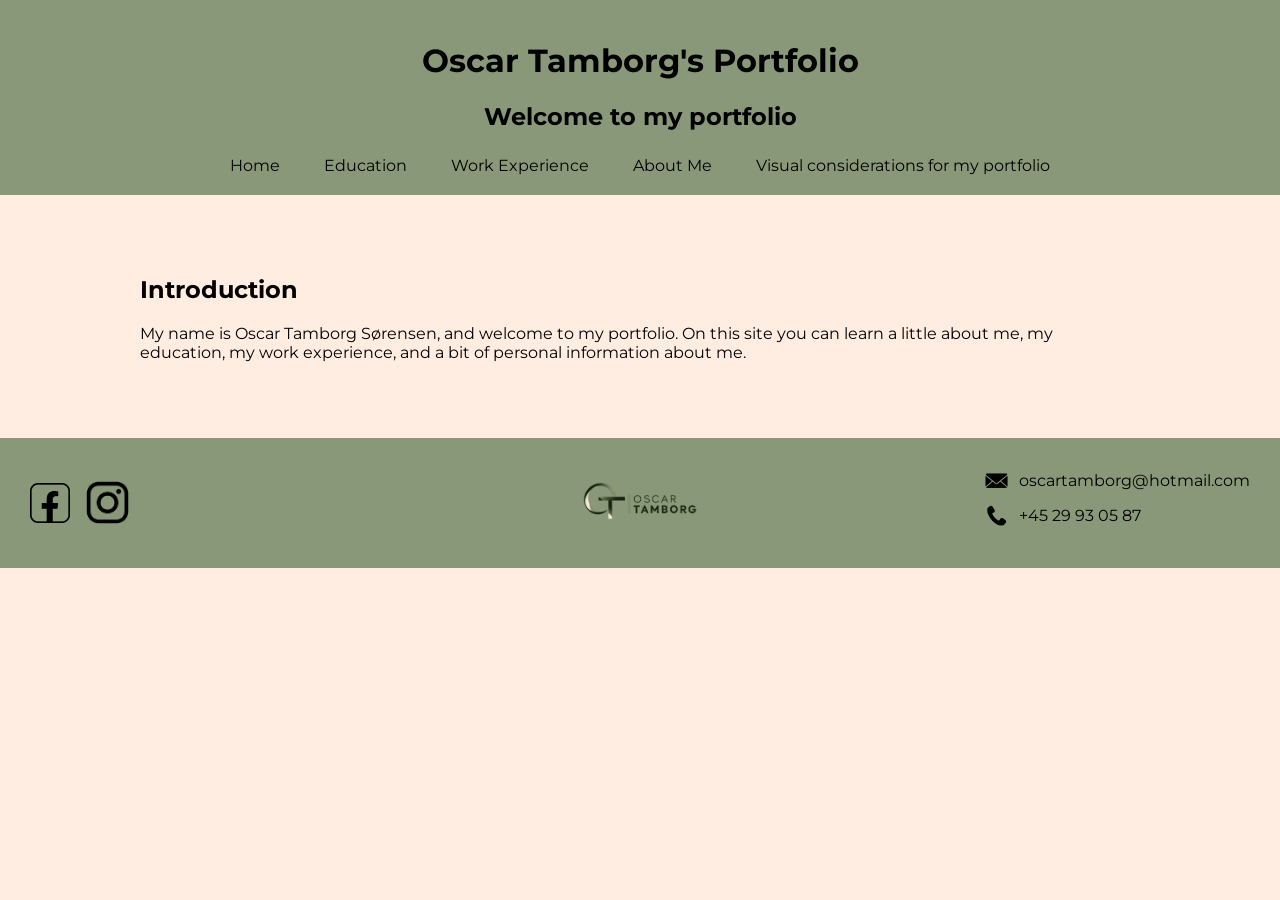
==== index.html @ b5442aaa "mistake" ====
<!DOCTYPE html>
<html lang="en">

<head>
    <meta charset="UTF-8">
    <meta name="viewport"
          content="width=device-width, user-scalable=no, initial-scale=1.0, maximum-scale=1.0, minimum-scale=1.0">

    <title>Oscar Tamborg's portfolio</title>

    <link rel="icon" href="./images/favicon.ico">
    <link rel="preconnect" href="https://fonts.googleapis.com">
    <link rel="preconnect" href="https://fonts.gstatic.com" crossorigin>
    <link href="https://fonts.googleapis.com/css2?family=Montserrat:wght@300;400;500;600;700&display=swap" rel="stylesheet">

    <link rel="stylesheet" href="main.css">
</head>

<body>

<header>
    <h1>Oscar Tamborg's Portfolio</h1>
    <h2>Welcome to my portfolio</h2>

    <nav>
        <a href="index.html">Home</a>
        <a href="education.html">Education</a>
        <a href="workexperience.html">Work Experience</a>
        <a href="aboutme.html">About Me</a>
        <a href="visual_considerations.html">Visual considerations for my portfolio</a>
    </nav>
</header>

<main>

    <section class="introduction">
        <h2>Introduction</h2>

        <p>
            My name is Oscar Tamborg Sørensen, and welcome to my portfolio.
            On this site you can learn a little about me, my education,
            my work experience, and a bit of personal information about me.
        </p>
    </section>

</main>

<footer>
    <div class="footer-content">

        <div class="footer-left">
            <div class="socials">

                <a href="https://www.facebook.com/oscartamborg/" target="_blank">
                    <img class="facebook-logo" src="images/facebook_logo.png" alt="Facebook">
                </a>

                <a href="https://www.instagram.com/oscartamborg/" target="_blank">
                    <img class="instagram-logo" src="images/instagram_logo.png" alt="Instagram">
                </a>

            </div>
        </div>

        <div class="footer-center">
            <a href="index.html">
                <img src="images/logo_ot.png" alt="Oscar Tamborg logo">
            </a>
        </div>

        <div class="footer-right">

            <div class="contact-item">
                <img src="images/mail.png" alt="Email">

                <a href="mailto:oscartamborg@hotmail.com">
                    oscartamborg@hotmail.com
                </a>
            </div>

            <div class="contact-item">
                <img src="images/phone.png" alt="Phone">

                <a href="tel:+4529930587">
                    +45 29 93 05 87
                </a>
            </div>

        </div>

    </div>
</footer>

</body>
</html>
---- main.css ----
main {
    max-width: 1000px;
    margin: 0 auto;
    padding: 60px 30px;
}

header {
    background-color: #899878;
    color: black;
    text-align: center;
    padding: 20px;
}

nav {
    margin-top: 25px;
}

nav a {
    color: black;
    text-decoration: none;
    margin: 0 20px;
}

nav a:hover {
    text-decoration: underline;
}

body {
    font-family: "Montserrat", sans-serif;
    background-color: #FFEDE1;
    margin: 0;
}

footer {
    padding: 30px;
    background-color: #899878;
}

.footer-content {
    position: relative;
    display: flex;
    justify-content: space-between;
    align-items: center;
}

.footer-left {
    text-align: left;
}

.socials {
    display: flex;
    align-items: center;
    gap: 10px;
}

.socials a {
    display: flex;
    align-items: center;
}

.facebook-logo {
    width: 40px;
    height: 40px;
    object-fit: contain;
}

.instagram-logo {
    width: 55px;
    height: 55px;
    object-fit: contain;
}

.footer-center {
    position: absolute;
    left: 50%;
    transform: translateX(-50%);
}

.footer-center img {
    width: 120px;
    height: 80px;
    object-fit: contain;
}

.footer-right {
    margin-left: auto;
    text-align: left;
}

.contact-item {
    display: flex;
    align-items: center;
    gap: 10px;
    margin-bottom: 10px;
}

.contact-item img {
    width: 25px;
    height: 25px;
    object-fit: contain;
}

.contact-item a {
    color: black;
    text-decoration: none;
}

.contact-item a:hover {
    text-decoration: underline;
}
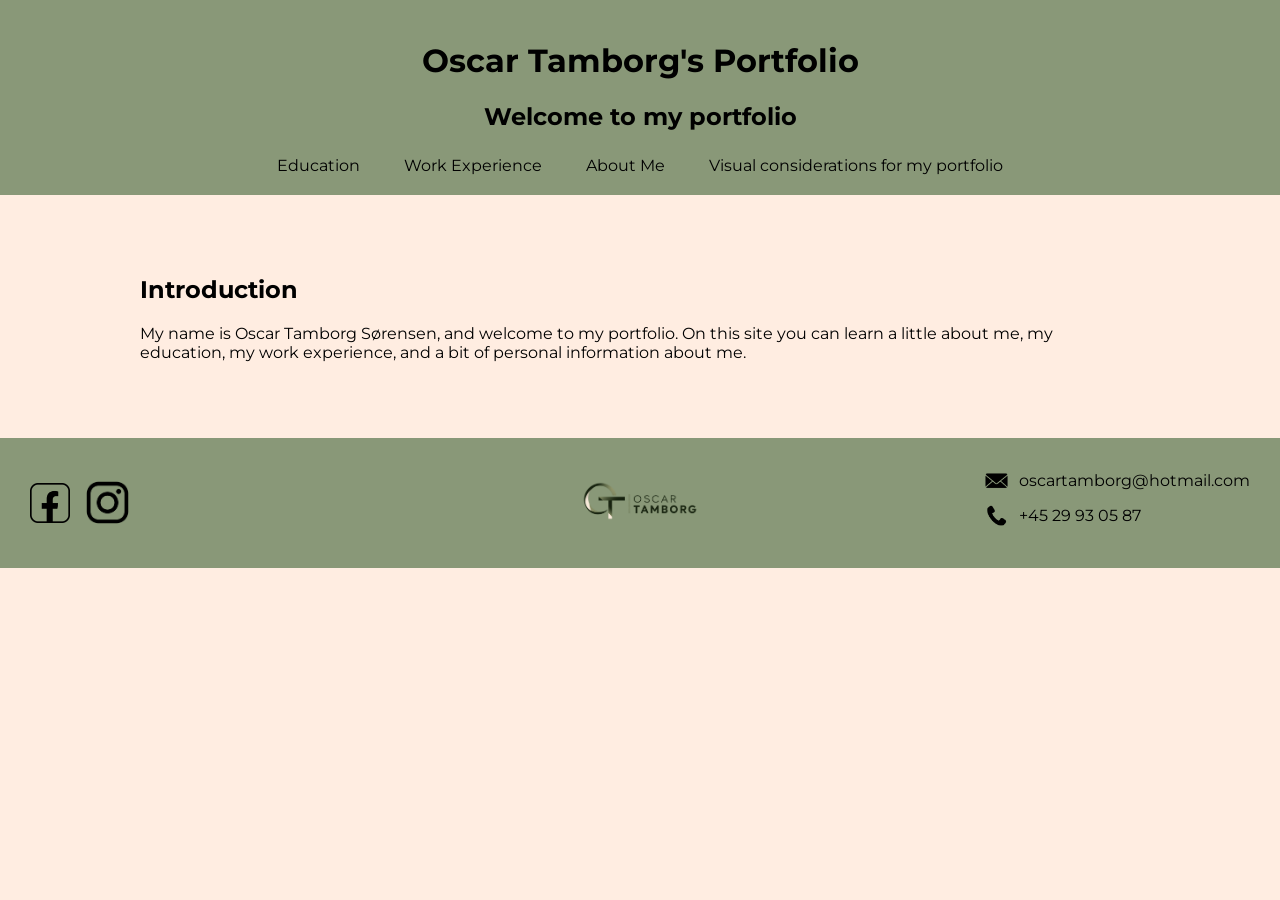
==== commit c7048d31: "mistake" ====
--- a/index.html
+++ b/index.html
@@ -23,7 +23,6 @@
     <h2>Welcome to my portfolio</h2>
 
     <nav>
-        <a href="index.html">Home</a>
         <a href="education.html">Education</a>
         <a href="workexperience.html">Work Experience</a>
         <a href="aboutme.html">About Me</a>
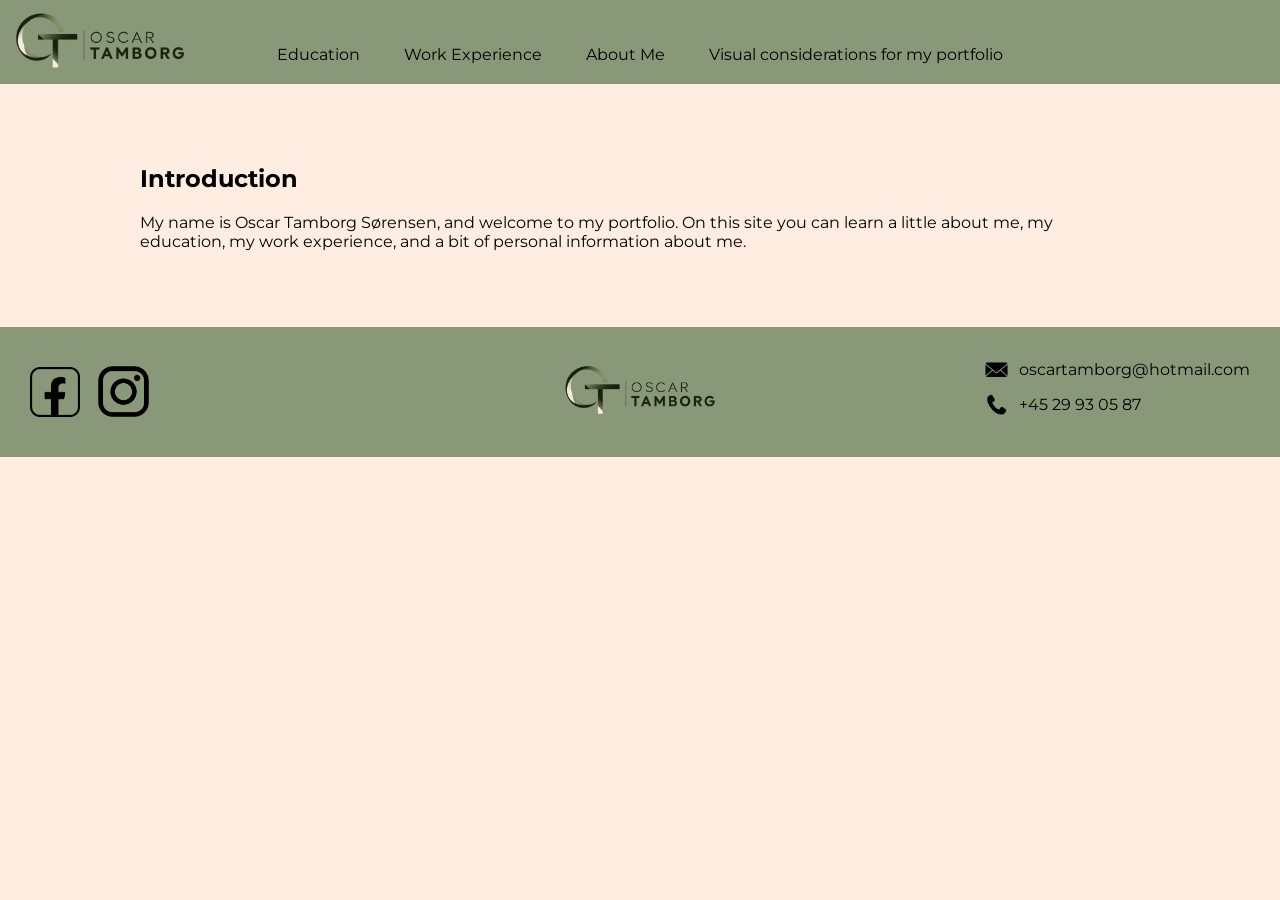
==== commit 75935676: "." ====
--- a/index.html
+++ b/index.html
@@ -3,12 +3,12 @@
 
 <head>
     <meta charset="UTF-8">
-    <meta name="viewport"
-          content="width=device-width, user-scalable=no, initial-scale=1.0, maximum-scale=1.0, minimum-scale=1.0">
+    <meta name="viewport" content="width=device-width, initial-scale=1.0">
 
-    <title>Oscar Tamborg's portfolio</title>
+    <title>Oscar Tamborg's Portfolio</title>
 
-    <link rel="icon" href="./images/favicon.ico">
+    <link rel="icon" href="images/favicon.ico">
+
     <link rel="preconnect" href="https://fonts.googleapis.com">
     <link rel="preconnect" href="https://fonts.gstatic.com" crossorigin>
     <link href="https://fonts.googleapis.com/css2?family=Montserrat:wght@300;400;500;600;700&display=swap" rel="stylesheet">
@@ -19,8 +19,10 @@
 <body>
 
 <header>
-    <h1>Oscar Tamborg's Portfolio</h1>
-    <h2>Welcome to my portfolio</h2>
+
+    <a href="index.html">
+        <img class="logo" src="images/logo_ot.png" alt="Oscar Tamborg logo">
+    </a>
 
     <nav>
         <a href="education.html">Education</a>
@@ -28,11 +30,13 @@
         <a href="aboutme.html">About Me</a>
         <a href="visual_considerations.html">Visual considerations for my portfolio</a>
     </nav>
+
 </header>
 
 <main>
 
     <section class="introduction">
+
         <h2>Introduction</h2>
 
         <p>
@@ -40,14 +44,17 @@
             On this site you can learn a little about me, my education,
             my work experience, and a bit of personal information about me.
         </p>
+
     </section>
 
 </main>
 
 <footer>
+
     <div class="footer-content">
 
         <div class="footer-left">
+
             <div class="socials">
 
                 <a href="https://www.facebook.com/oscartamborg/" target="_blank">
@@ -59,36 +66,46 @@
                 </a>
 
             </div>
+
         </div>
 
         <div class="footer-center">
+
             <a href="index.html">
                 <img src="images/logo_ot.png" alt="Oscar Tamborg logo">
             </a>
+
         </div>
 
         <div class="footer-right">
 
             <div class="contact-item">
+
                 <img src="images/mail.png" alt="Email">
 
                 <a href="mailto:oscartamborg@hotmail.com">
                     oscartamborg@hotmail.com
                 </a>
+
             </div>
 
             <div class="contact-item">
+
                 <img src="images/phone.png" alt="Phone">
 
                 <a href="tel:+4529930587">
                     +45 29 93 05 87
                 </a>
+
             </div>
 
         </div>
 
     </div>
+
 </footer>
 
 </body>
-</html>+
+</html>
+
--- a/main.css
+++ b/main.css
@@ -9,6 +9,16 @@
     color: black;
     text-align: center;
     padding: 20px;
+    position: relative;
+}
+
+.logo {
+    position: absolute;
+    left: 10px;
+    top: 8px;
+    width: 180px;
+    height: 65px;
+    object-fit: contain;
 }
 
 nav {
@@ -59,14 +69,14 @@
 }
 
 .facebook-logo {
-    width: 40px;
-    height: 40px;
+    width: 50px;
+    height: 50px;
     object-fit: contain;
 }
 
 .instagram-logo {
-    width: 55px;
-    height: 55px;
+    width: 67px;
+    height: 67px;
     object-fit: contain;
 }
 
@@ -77,8 +87,8 @@
 }
 
 .footer-center img {
-    width: 120px;
-    height: 80px;
+    width: 160px;
+    height: 95px;
     object-fit: contain;
 }
 
@@ -107,4 +117,4 @@
 
 .contact-item a:hover {
     text-decoration: underline;
-}+}
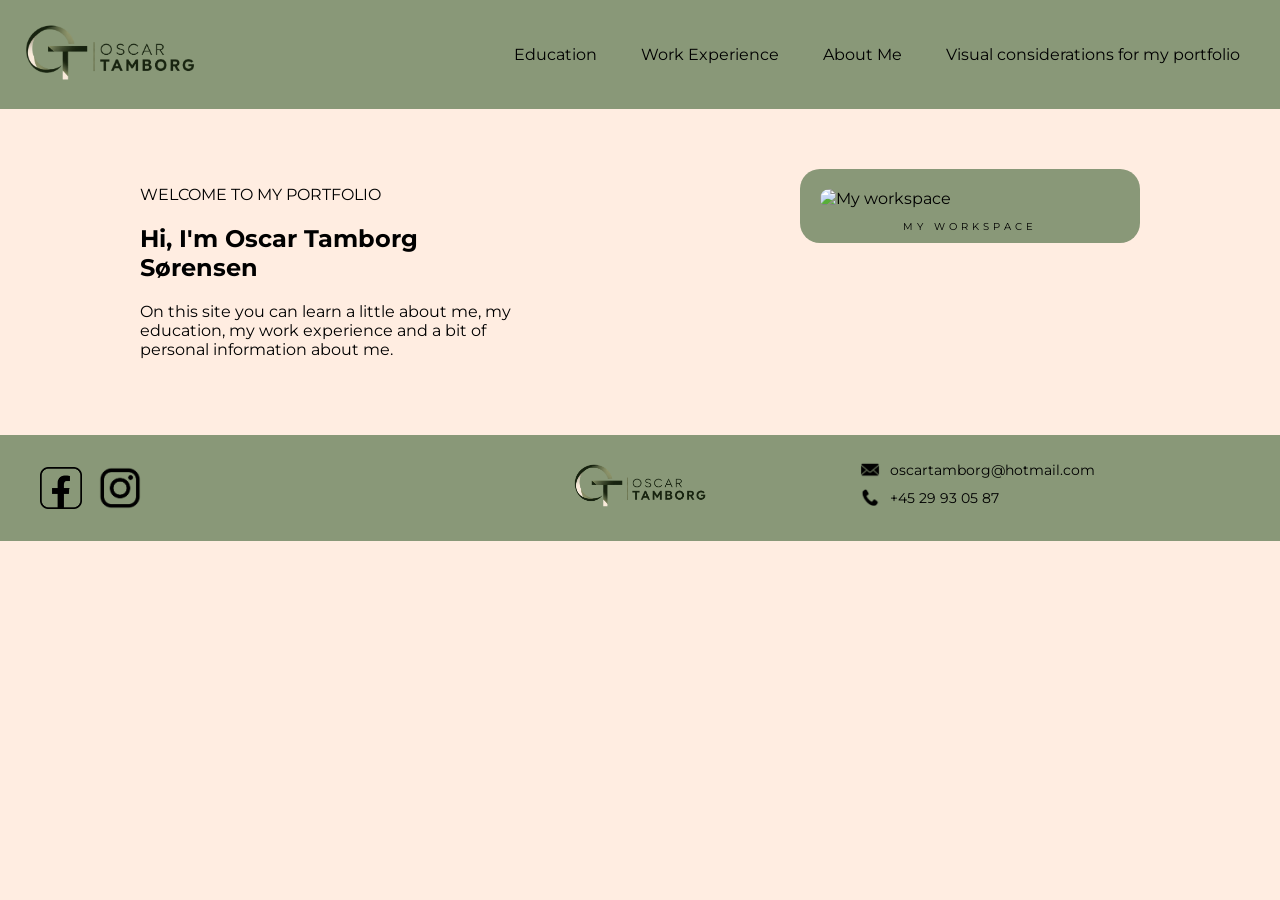
==== commit e71988b4: "Media queries" ====
--- a/index.html
+++ b/index.html
@@ -36,14 +36,22 @@
 <main>
 
     <section class="introduction">
+        <div class="introduction-text">
+            <p>WELCOME TO MY PORTFOLIO</p>
 
-        <h2>Introduction</h2>
+            <h1>Hi, I'm Oscar Tamborg Sørensen</h1>
 
-        <p>
-            My name is Oscar Tamborg Sørensen, and welcome to my portfolio.
-            On this site you can learn a little about me, my education,
-            my work experience, and a bit of personal information about me.
-        </p>
+            <p>
+                On this site you can learn a little about me,
+                my education, my work experience and a bit of
+                personal information about me.
+            </p>
+        </div>
+        <div class="introduction-image">
+                <img src="images/mysetup.png" alt="My workspace">
+            <p>MY WORKSPACE</p>
+        </div>
+
 
     </section>
 
--- a/main.css
+++ b/main.css
@@ -7,23 +7,19 @@
 header {
     background-color: #899878;
     color: black;
-    text-align: center;
     padding: 20px;
-    position: relative;
+
+    display: flex;
+    align-items: center;
+    justify-content: space-between;
 }
 
 .logo {
-    position: absolute;
-    left: 10px;
-    top: 8px;
     width: 180px;
     height: 65px;
     object-fit: contain;
 }
 
-nav {
-    margin-top: 25px;
-}
 
 nav a {
     color: black;
@@ -41,72 +37,118 @@
     margin: 0;
 }
 
+
+
+.introduction {
+    display: flex;
+    justify-content: space-between;
+    align-items: flex-start;
+    gap: 60px;
+}
+
+.introduction-text {
+    width: 40%;
+}
+
+.introduction-image {
+    width: 30%;
+    background-color: #899878;
+    padding: 20px;
+    padding-bottom: 10px;
+    border-radius: 20px;
+}
+
+.introduction-image img {
+    width: 100%;
+    height: auto;
+    display: block;
+    border-radius: 20px;
+}
+
+.introduction-image p {
+    text-align: center;
+    font-size: 10px;
+    letter-spacing: 4px;
+    margin: 12px 0 0 0;
+}
+
+
+
+
 footer {
-    padding: 30px;
+    padding: 25px 40px;
     background-color: #899878;
 }
 
 .footer-content {
-    position: relative;
     display: flex;
     justify-content: space-between;
     align-items: center;
+    gap: 30px;
+}
+
+.footer-left,
+.footer-center,
+.footer-right {
+    flex: 1;
 }
 
 .footer-left {
-    text-align: left;
+    display: flex;
+    justify-content: flex-start;
+}
+
+.footer-center {
+    display: flex;
+    justify-content: center;
+}
+
+.footer-right {
+    display: flex;
+    flex-direction: column;
+    align-items: flex-start;
 }
 
 .socials {
     display: flex;
     align-items: center;
+    gap: 12px;
+}
+
+.socials a {
+    display: flex;
+    align-items: center;
+}
+
+.facebook-logo {
+    width: 42px;
+    height: 42px;
+    object-fit: contain;
+}
+
+.instagram-logo {
+    width: 52px;
+    height: 52px;
+    object-fit: contain;
+}
+
+.footer-center img {
+    width: 140px;
+    height: auto;
+    object-fit: contain;
+}
+
+.contact-item {
+    display: flex;
+    align-items: center;
     gap: 10px;
-}
-
-.socials a {
-    display: flex;
-    align-items: center;
-}
-
-.facebook-logo {
-    width: 50px;
-    height: 50px;
-    object-fit: contain;
-}
-
-.instagram-logo {
-    width: 67px;
-    height: 67px;
-    object-fit: contain;
-}
-
-.footer-center {
-    position: absolute;
-    left: 50%;
-    transform: translateX(-50%);
-}
-
-.footer-center img {
-    width: 160px;
-    height: 95px;
-    object-fit: contain;
-}
-
-.footer-right {
-    margin-left: auto;
-    text-align: left;
-}
-
-.contact-item {
-    display: flex;
-    align-items: center;
-    gap: 10px;
-    margin-bottom: 10px;
+    margin-bottom: 8px;
+    font-size: 14px;
 }
 
 .contact-item img {
-    width: 25px;
-    height: 25px;
+    width: 20px;
+    height: 20px;
     object-fit: contain;
 }
 
@@ -118,3 +160,83 @@
 .contact-item a:hover {
     text-decoration: underline;
 }
+
+
+
+@media (max-width: 768px) {
+
+    main {
+        padding: 40px 20px;
+    }
+
+    header {
+        flex-direction: column;
+        gap: 20px;
+    }
+
+    .logo {
+        width: 150px;
+        height: auto;
+    }
+
+    nav {
+        display: flex;
+        flex-direction: column;
+        align-items: center;
+        gap: 15px;
+    }
+
+    nav a {
+        margin: 0;
+    }
+
+    .introduction {
+        flex-direction: column;
+        align-items: center;
+        gap: 40px;
+    }
+
+    .introduction-text {
+        width: 100%;
+    }
+
+    .introduction-image {
+        width: 80%;
+        max-width: 350px;
+    }
+
+    footer {
+        padding: 30px 20px;
+    }
+
+    .footer-content {
+        flex-direction: column;
+        gap: 20px;
+    }
+
+    .footer-left,
+    .footer-center,
+    .footer-right {
+        width: 100%;
+    }
+
+    .footer-left {
+        justify-content: center;
+    }
+
+    .footer-center {
+        justify-content: center;
+    }
+
+    .footer-right {
+        align-items: center;
+    }
+
+    .footer-center img {
+        width: 120px;
+    }
+
+    .contact-item {
+        justify-content: center;
+    }
+}
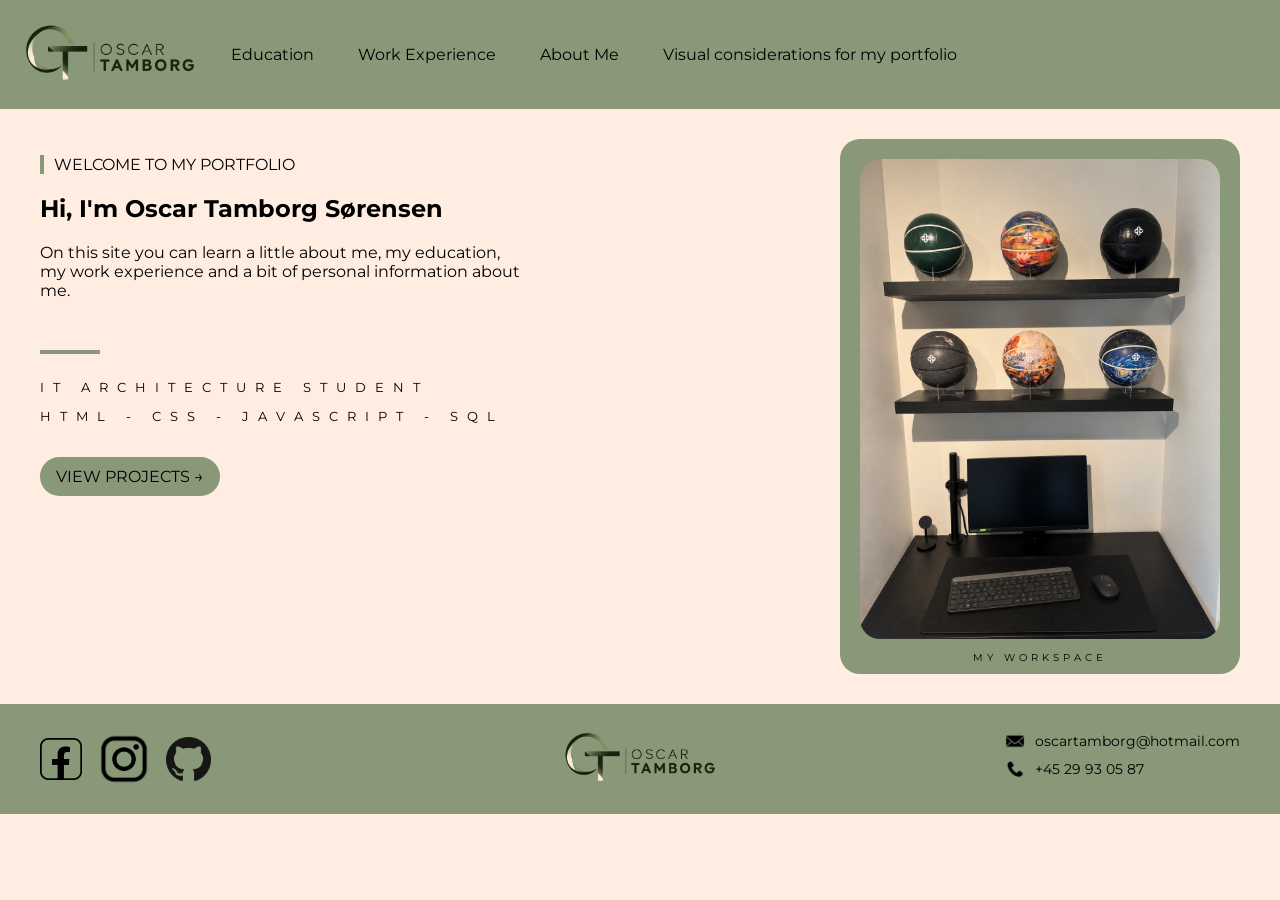
==== commit 64d59284: "Visual considerations, almost done" ====
--- a/index.html
+++ b/index.html
@@ -37,7 +37,7 @@
 
     <section class="introduction">
         <div class="introduction-text">
-            <p>WELCOME TO MY PORTFOLIO</p>
+            <p class="welcome-text">WELCOME TO MY PORTFOLIO</p>
 
             <h1>Hi, I'm Oscar Tamborg Sørensen</h1>
 
@@ -46,12 +46,16 @@
                 my education, my work experience and a bit of
                 personal information about me.
             </p>
+            <div class="tech">
+                <p>IT ARCHITECTURE STUDENT</p>
+                <p>HTML - CSS - JAVASCRIPT - SQL</p>
+            </div>
+            <a class="projects-button" href="projects.html">VIEW PROJECTS →</a>
         </div>
         <div class="introduction-image">
                 <img src="images/mysetup.png" alt="My workspace">
             <p>MY WORKSPACE</p>
         </div>
-
 
     </section>
 
@@ -71,6 +75,9 @@
 
                 <a href="https://www.instagram.com/oscartamborg/" target="_blank">
                     <img class="instagram-logo" src="images/instagram_logo.png" alt="Instagram">
+                </a>
+                <a href="https://github.com/tamosc" target="_blank">
+                    <img class="github-logo" src="images/github_logo.png" alt="Github">
                 </a>
 
             </div>
--- a/main.css
+++ b/main.css
@@ -1,17 +1,16 @@
 main {
-    max-width: 1000px;
+    max-width: 1200px;
     margin: 0 auto;
-    padding: 60px 30px;
+    padding: 30px 10px;
 }
 
 header {
     background-color: #899878;
     color: black;
     padding: 20px;
-
-    display: flex;
-    align-items: center;
-    justify-content: space-between;
+    display: flex;
+    align-items: center;
+    gap: 11px;
 }
 
 .logo {
@@ -19,7 +18,6 @@
     height: 65px;
     object-fit: contain;
 }
-
 
 nav a {
     color: black;
@@ -37,7 +35,10 @@
     margin: 0;
 }
 
-
+.welcome-text {
+    border-left: 4px solid #899878;
+    padding-left: 10px;
+}
 
 .introduction {
     display: flex;
@@ -72,8 +73,191 @@
     margin: 12px 0 0 0;
 }
 
-
-
+.tech {
+    margin-top: 50px;
+}
+
+.tech::before {
+    content: "";
+    display: block;
+    width: 60px;
+    height: 4px;
+    background-color: #899878;
+    margin-bottom: 25px;
+}
+
+.tech p {
+    font-size: 13px;
+    letter-spacing: 9px;
+}
+
+.projects-button {
+    display: inline-block;
+    color: black;
+    text-decoration: none;
+    background-color: #899878;
+    padding: 10px 16px;
+    margin-top: 20px;
+    border-radius: 20px;
+}
+
+.projects-button:hover {
+    text-decoration: underline;
+    background-color: #2A3C24;
+    color: white;
+}
+
+.education h2 {
+    border-left: 4px solid #899878;
+    padding-left: 10px;
+}
+
+.education-item {
+    margin-bottom: 25px;
+    padding-left: 10px;
+    display: flex;
+    align-items: center;
+    gap: 20px;
+}
+
+.education-item img {
+    width: 250px;
+    height: 150px;
+    object-fit: cover;
+    display: block;
+    margin-bottom: 10px;
+    border-radius: 20px;
+}
+
+.education ul {
+    list-style: none;
+    padding-left: 0;
+}
+
+.education-item span {
+    font-weight: 500;
+}
+
+.education-item p {
+    font-size: 15px;
+    margin-top: 5px;
+}
+
+.workexperience h2 {
+    border-left: 4px solid #899878;
+    padding-left: 10px;
+}
+
+.workexperience-item {
+    margin-bottom: 25px;
+    padding-left: 10px;
+    display: flex;
+    align-items: center;
+    gap: 20px;
+}
+
+.workexperience ul {
+    list-style: none;
+    padding-left: 0;
+}
+
+.workexperience-item span {
+    font-weight: 500;
+}
+
+.work-image {
+    width: 250px;
+    height: 150px;
+    padding: 15px;
+    box-sizing: border-box;
+    background-color: white;
+    border-radius: 20px;
+    display: flex;
+    justify-content: center;
+    align-items: center;
+    flex-shrink: 0;
+}
+
+.work-image img {
+    width: 100%;
+    height: 100%;
+    object-fit: contain;
+}
+
+.workexperience-item p {
+    font-size: 15px;
+    margin-top: 5px;
+}
+
+.sports {
+    margin-top: 40px;
+}
+
+.about-me h2 {
+    border-left: 4px solid #899878;
+    padding-left: 10px;
+}
+
+.sports-item {
+    display: flex;
+    flex-direction: row;
+    align-items: center;
+    gap: 40px;
+    margin: 30px 0;
+}
+
+.sports-item img {
+    width: 350px;
+    height: 230px;
+    object-fit: cover;
+    flex-shrink: 0;
+    border-radius: 20px;
+}
+
+.sports-item p {
+    margin: 0;
+    line-height: 1.6;
+}
+
+.sports-item.reverse {
+    flex-direction: row-reverse;
+}
+
+.visuals {
+    margin-top: 40px;
+}
+
+.visual-considerations h2 {
+    border-left: 4px solid #899878;
+    padding-left: 10px;
+}
+
+.visuals-item {
+    display: flex;
+    align-items: center;
+    gap: 40px;
+    margin-bottom: 25px;
+}
+
+.visuals-item.reverse {
+    flex-direction: row-reverse;
+}
+
+.visual-image {
+    width: 350px;
+    height: 230px;
+    background-color: white;
+    border-radius: 20px;
+    overflow: hidden;
+    flex-shrink: 0;
+}
+
+.visual-image img {
+    width: 100%;
+    height: 100%;
+    object-fit: contain;
+    border-radius: 20px;
+}
 
 footer {
     padding: 25px 40px;
@@ -81,16 +265,11 @@
 }
 
 .footer-content {
-    display: flex;
-    justify-content: space-between;
-    align-items: center;
-    gap: 30px;
-}
-
-.footer-left,
-.footer-center,
-.footer-right {
-    flex: 1;
+    max-width: 1400px;
+    margin: 0 auto;
+    display: grid;
+    grid-template-columns: 1fr 1fr 1fr;
+    align-items: center;
 }
 
 .footer-left {
@@ -107,6 +286,7 @@
     display: flex;
     flex-direction: column;
     align-items: flex-start;
+    justify-self: end;
 }
 
 .socials {
@@ -127,13 +307,19 @@
 }
 
 .instagram-logo {
-    width: 52px;
-    height: 52px;
+    width: 60px;
+    height: 60px;
+    object-fit: contain;
+}
+
+.github-logo {
+    width: 45px;
+    height: 45px;
     object-fit: contain;
 }
 
 .footer-center img {
-    width: 140px;
+    width: 160px;
     height: auto;
     object-fit: contain;
 }
@@ -161,17 +347,16 @@
     text-decoration: underline;
 }
 
-
-
 @media (max-width: 768px) {
 
     main {
-        padding: 40px 20px;
+        padding: 35px 20px;
     }
 
     header {
         flex-direction: column;
-        gap: 20px;
+        gap: 15px;
+        padding: 20px;
     }
 
     .logo {
@@ -183,26 +368,139 @@
         display: flex;
         flex-direction: column;
         align-items: center;
-        gap: 15px;
+        gap: 10px;
     }
 
     nav a {
         margin: 0;
+        text-align: center;
+        font-size: 14px;
     }
 
     .introduction {
-        flex-direction: column;
-        align-items: center;
-        gap: 40px;
+        display: flex;
+        flex-direction: column;
+        align-items: stretch;
+        gap: 35px;
     }
 
     .introduction-text {
         width: 100%;
     }
 
+    .welcome-text {
+        font-size: 14px;
+    }
+
+    .introduction-text h1 {
+        font-size: 32px;
+    }
+
     .introduction-image {
-        width: 80%;
+        width: auto;
         max-width: 350px;
+        margin: 0 auto;
+        padding: 15px;
+    }
+
+    .tech {
+        margin-top: 40px;
+    }
+
+    .tech p {
+        letter-spacing: 4px;
+        line-height: 1.8;
+    }
+
+    .projects-button {
+        margin-top: 15px;
+    }
+
+    .education-item {
+        flex-direction: column;
+        align-items: flex-start;
+        padding-left: 0;
+        gap: 10px;
+        margin-bottom: 35px;
+    }
+
+    .education-item img {
+        width: 100%;
+        height: 180px;
+        margin-bottom: 0;
+    }
+
+    .education-item span {
+        font-size: 16px;
+    }
+
+    .education-item p {
+        font-size: 14px;
+    }
+
+    .workexperience-item {
+        flex-direction: column;
+        align-items: flex-start;
+        padding-left: 0;
+        gap: 10px;
+        margin-bottom: 35px;
+    }
+
+    .work-image {
+        width: 100%;
+        height: 180px;
+    }
+
+    .workexperience-item span {
+        font-size: 16px;
+    }
+
+    .workexperience-item p {
+        font-size: 14px;
+    }
+
+    .about-me h2 {
+        font-size: 26px;
+    }
+
+    .about-me p {
+        font-size: 14px;
+        line-height: 1.5;
+    }
+
+    .about-me .projects-button {
+        font-size: 13px;
+        padding: 10px 14px;
+    }
+
+    .sports {
+        margin-top: 30px;
+    }
+
+    .sports-item,
+    .sports-item.reverse {
+        flex-direction: column;
+        align-items: flex-start;
+        gap: 15px;
+        margin: 30px 0;
+    }
+
+    .sports-item img {
+        width: 100%;
+        height: 220px;
+    }
+
+
+    .visuals-item.reverse {
+        flex-direction: column;
+        align-items: flex-start;
+        gap: 15px;
+        margin-bottom: 35px;
+    }
+
+    .visual-image {
+        width: 100%;
+        height: 220px;
     }
 
     footer {
@@ -210,14 +508,14 @@
     }
 
     .footer-content {
-        flex-direction: column;
-        gap: 20px;
+        grid-template-columns: 1fr;
+        gap: 25px;
     }
 
     .footer-left,
     .footer-center,
     .footer-right {
-        width: 100%;
+        justify-self: center;
     }
 
     .footer-left {
@@ -238,5 +536,6 @@
 
     .contact-item {
         justify-content: center;
+        font-size: 13px;
     }
 }
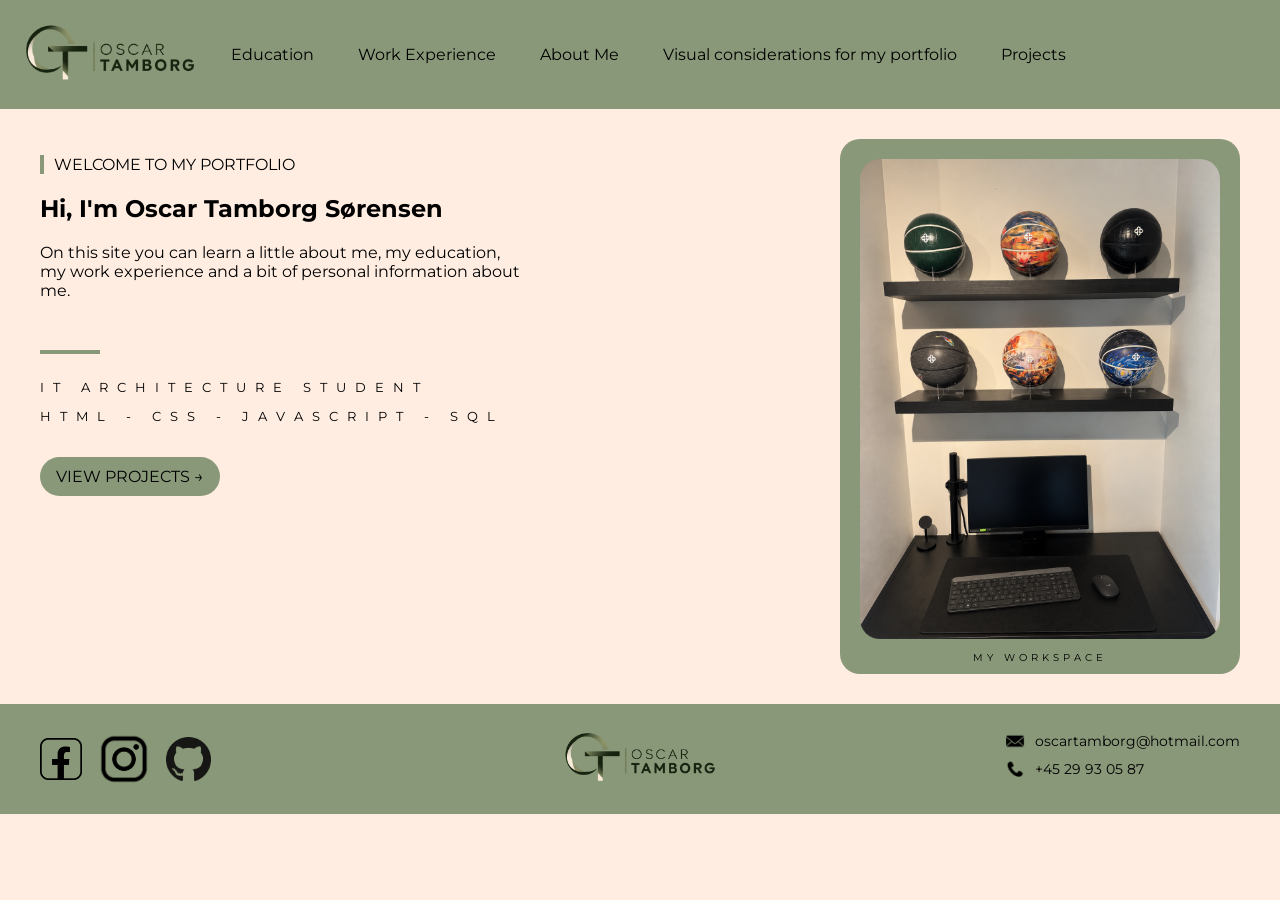
==== commit 3a8c68e2: "added projects.html to header" ====
--- a/index.html
+++ b/index.html
@@ -29,6 +29,7 @@
         <a href="workexperience.html">Work Experience</a>
         <a href="aboutme.html">About Me</a>
         <a href="visual_considerations.html">Visual considerations for my portfolio</a>
+        <a href="projects.html">Projects</a>
     </nav>
 
 </header>
--- a/main.css
+++ b/main.css
@@ -258,6 +258,10 @@
     object-fit: contain;
     border-radius: 20px;
 }
+.projects h2 {
+    border-left: 4px solid #899878;
+    padding-left: 10px;
+}
 
 footer {
     padding: 25px 40px;
@@ -490,7 +494,7 @@
         height: 220px;
     }
 
-
+.visuals-item,
     .visuals-item.reverse {
         flex-direction: column;
         align-items: flex-start;
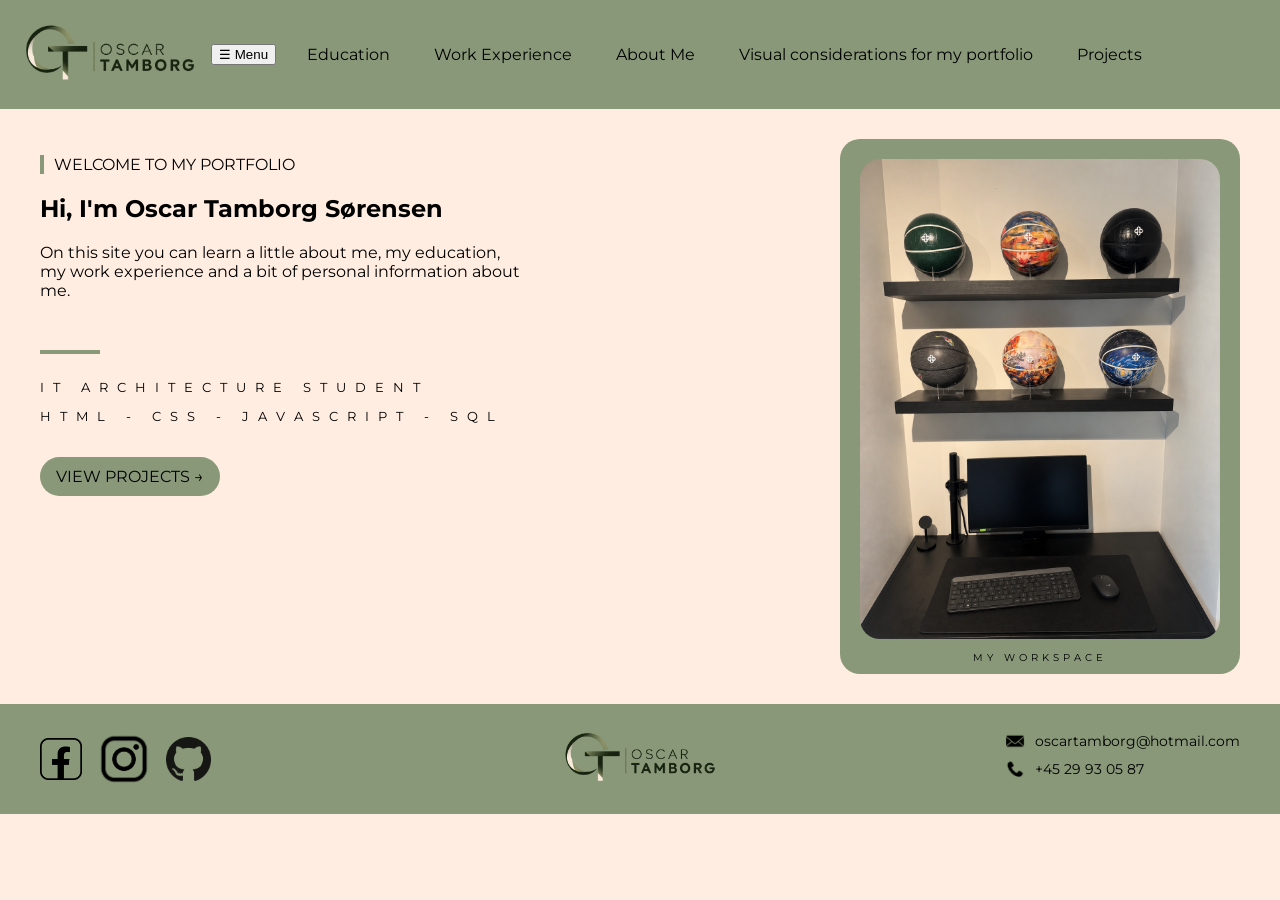
==== commit ace26713: "Small changes" ====
--- a/index.html
+++ b/index.html
@@ -3,7 +3,8 @@
 
 <head>
     <meta charset="UTF-8">
-    <meta name="viewport" content="width=device-width, initial-scale=1.0">
+    <meta name="viewport"
+          content="width=device-width, initial-scale=1.0">
 
     <title>Oscar Tamborg's Portfolio</title>
 
@@ -14,6 +15,7 @@
     <link href="https://fonts.googleapis.com/css2?family=Montserrat:wght@300;400;500;600;700&display=swap" rel="stylesheet">
 
     <link rel="stylesheet" href="main.css">
+    <script src="main.js" defer></script>
 </head>
 
 <body>
@@ -24,7 +26,11 @@
         <img class="logo" src="images/logo_ot.png" alt="Oscar Tamborg logo">
     </a>
 
-    <nav>
+    <button id="menu-toggle" type="button" aria-expanded="false" aria-controls="navigation">
+        ☰ Menu
+    </button>
+
+    <nav id="navigation">
         <a href="education.html">Education</a>
         <a href="workexperience.html">Work Experience</a>
         <a href="aboutme.html">About Me</a>
--- a/main.css
+++ b/main.css
@@ -506,7 +506,10 @@
         width: 100%;
         height: 220px;
     }
-
+    .projects h2 {
+        border-left: 4px solid #899878;
+        padding-left: 10px;
+    }
     footer {
         padding: 30px 20px;
     }
